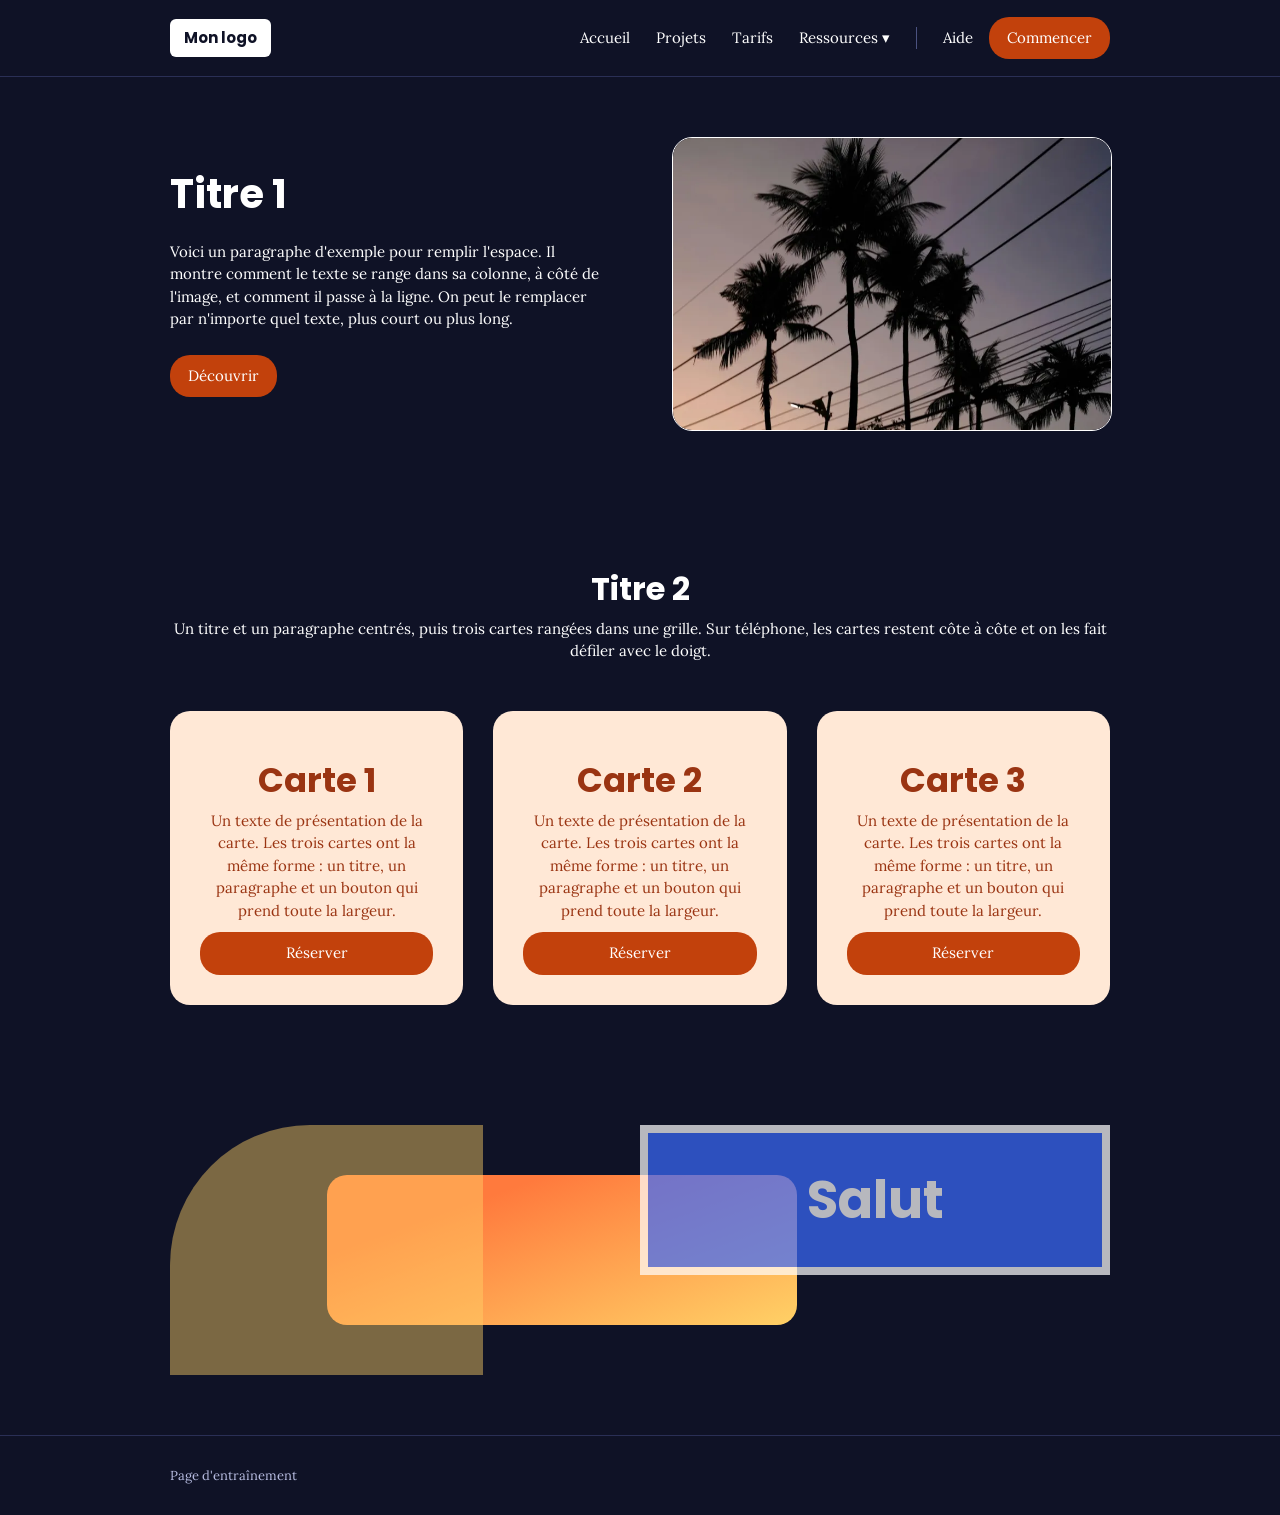
==== test/index.html @ 80c238c9 "Page cachée /test pour s'entraîner sur Webflow Co-Authored-By: Claude Opus 5.5 <noreply@anthropic.co" ====
<!DOCTYPE html>
<html lang="fr">
<head>
  <meta charset="utf-8">
  <title>Page d'entraînement</title>
  <meta name="viewport" content="width=device-width, initial-scale=1">
  <!-- Page cachée : aucun lien n'y mène, et les moteurs de recherche ne l'indexent pas. -->
  <meta name="robots" content="noindex, nofollow">
  <link href="../images/favicon.ico" rel="shortcut icon" type="image/x-icon">
  <link rel="preconnect" href="https://fonts.googleapis.com">
  <link rel="preconnect" href="https://fonts.gstatic.com" crossorigin>
  <link href="https://fonts.googleapis.com/css2?family=Lora:wght@400;700&family=Poppins:wght@700&display=swap" rel="stylesheet">
  <style>
    /* Page d'entraînement Webflow.
       Ce qu'on y pratique : Navbar (lien, menu déroulant, bouton, menu mobile), Section + Container,
       Grid à 2 et 3 colonnes, Flex vertical avec espacement, Button, Image arrondie,
       et une grille d'exercice où des blocs se chevauchent (dégradé, opacité, bordure, coin arrondi). */

    body {
      margin: 0;
      background-color: #0f1226;
      color: #ffffff;
      font-family: Lora, Georgia, serif;
      font-size: 15px;
      line-height: 1.5;
    }

    h1, h2, h3 {
      margin: 20px 0 10px;
      font-family: Poppins, Arial, sans-serif;
      font-weight: 700;
      line-height: 1.15;
    }

    h1 { font-size: 40px; }
    h2 { font-size: 32px; }
    h3 { font-size: 34px; }

    p { margin: 0 0 10px; }

    img { max-width: 100%; display: block; }

    a:focus-visible, button:focus-visible {
      outline: 2px solid #ffd166;
      outline-offset: 3px;
    }

    /* Bouton (classe de base) */
    .button {
      display: inline-block;
      padding: 10px 18px;
      border: 0;
      border-radius: 20px;
      background-color: #c2410c; /* blanc dessus : 5,2:1 */
      color: #ffffff;
      font-family: inherit;
      font-size: 15px;
      text-decoration: none;
      text-align: center;
      cursor: pointer;
    }

    .button:hover { background-color: #9a3412; }

    /* Bouton dans une carte (combo : prend toute la largeur) */
    .button.is-full { align-self: stretch; }

    .section { padding: 60px 0; }

    .container {
      max-width: 940px;
      margin: 0 auto;
      padding: 0 24px;
    }

    /* ---------- Navbar ---------- */
    .navbar {
      position: sticky;
      top: 0;
      z-index: 10;
      background-color: #0f1226;
      border-bottom: 1px solid #2a2f55;
    }

    .navbar_inner {
      display: flex;
      justify-content: space-between;
      align-items: center;
      min-height: 76px;
    }

    .navbar_logo {
      padding: 8px 14px;
      border-radius: 6px;
      background-color: #ffffff;
      color: #0f1226;
      font-family: Poppins, Arial, sans-serif;
      font-weight: 700;
      text-decoration: none;
    }

    .navbar_menu {
      display: flex;
      align-items: center;
      gap: 6px;
    }

    .nav-link {
      padding: 6px 10px;
      color: #ffffff;
      text-decoration: none;
    }

    .nav-link:hover { color: #ffd166; }

    .nav-divider {
      width: 1px;
      height: 22px;
      margin: 0 10px;
      background-color: #4b5280;
    }

    /* Menu déroulant */
    .dropdown { position: relative; }

    .dropdown_toggle {
      padding: 6px 10px;
      border: 0;
      background: none;
      color: #ffffff;
      font: inherit;
      cursor: pointer;
    }

    .dropdown_toggle::after { content: " ▾"; }

    .dropdown_list {
      position: absolute;
      top: calc(100% + 6px);
      left: 0;
      display: flex;
      flex-direction: column;
      min-width: 160px;
      padding: 8px;
      border-radius: 12px;
      background-color: #ffffff;
    }

    .dropdown_list[hidden] { display: none; }

    .dropdown_list a {
      padding: 8px 10px;
      border-radius: 6px;
      color: #0f1226;
      text-decoration: none;
    }

    .dropdown_list a:hover { background-color: #ffe8d6; }

    .menu-button {
      display: none;
      padding: 10px 12px;
      border: 1px solid #ffffff;
      border-radius: 6px;
      background: none;
      color: #ffffff;
      font: inherit;
      cursor: pointer;
    }

    /* ---------- Hero : grille à 2 colonnes ---------- */
    .grid-2 {
      display: grid;
      grid-template-columns: 1fr 1fr;
      gap: 64px;
      align-items: center;
    }

    .flex-vertical {
      display: flex;
      flex-direction: column;
      align-items: flex-start;
      gap: 24px;
    }

    .flex-vertical h1, .flex-vertical p { margin: 0; }

    .img-hero {
      width: 100%;
      height: auto;
      aspect-ratio: 3 / 2;
      object-fit: cover;
      object-position: 50% 35%;
      border: 1px solid #ffffff;
      border-radius: 20px;
    }

    /* ---------- Section centrée + cartes ---------- */
    .align-center { text-align: center; }

    .intro { margin-bottom: 48px; }

    .grid-3 {
      display: grid;
      grid-template-columns: 1fr 1fr 1fr;
      gap: 30px;
    }

    .carte {
      display: flex;
      flex-direction: column;
      align-items: center;
      padding: 30px;
      border-radius: 20px;
      background-color: #ffe8d6;
      color: #9a3412; /* 6,2:1 sur le fond de la carte */
    }

    .carte p { text-align: center; }

    /* ---------- Exercice : grille de 6 colonnes et 5 lignes, blocs qui se chevauchent ---------- */
    .grid-exercice {
      display: grid;
      grid-template-columns: repeat(6, 1fr);
      grid-template-rows: repeat(5, 50px);
    }

    .bloc-orange {
      grid-row: 2 / 5;
      grid-column: 2 / 5;
      border-radius: 20px;
      background-image: linear-gradient(160deg, #ff7a3d 25%, #ffd166);
    }

    .bloc-bleu {
      grid-row: 1 / 4;
      grid-column: 4 / 7;
      display: flex;
      justify-content: center;
      align-items: center;
      border: 8px solid #ffffff;
      background-color: #3a6bff;
      opacity: .7;
    }

    .big-txt {
      font-family: Poppins, Arial, sans-serif;
      font-size: 52px;
      font-weight: 700;
    }

    .bloc-jaune {
      grid-row: 1 / 6;
      grid-column: 1 / 3;
      border-radius: 140px 0 0 0;
      background-color: #ffd166;
      opacity: .45;
    }

    .footer {
      padding: 30px 0;
      border-top: 1px solid #2a2f55;
      color: #b7bce0;
      font-size: 13px;
    }

    /* ---------- Tablette ---------- */
    @media screen and (max-width: 991px) {
      .menu-button { display: block; }

      .navbar_menu {
        position: absolute;
        top: 100%;
        left: 0;
        right: 0;
        flex-direction: column;
        align-items: flex-start;
        padding: 16px 24px 24px;
        background-color: #0f1226;
        border-bottom: 1px solid #2a2f55;
      }

      .navbar_menu:not(.is-open) { display: none; }

      .nav-divider { width: 100%; height: 1px; margin: 8px 0; }

      .dropdown_list { position: static; margin-top: 6px; }
    }

    /* ---------- Mobile ---------- */
    @media screen and (max-width: 767px) {
      .grid-2 {
        grid-template-columns: 1fr;
        gap: 40px;
      }

      /* Les cartes défilent sur le côté */
      .grid-3 {
        grid-template-columns: 280px 280px 280px;
        overflow-x: auto;
        padding-bottom: 10px;
      }

      .big-txt { font-size: 32px; }
    }
  </style>
</head>
<body>
  <header class="navbar">
    <div class="container navbar_inner">
      <a href="#" class="navbar_logo">Mon logo</a>
      <button type="button" class="menu-button" aria-expanded="false" aria-controls="menu">Menu</button>
      <nav class="navbar_menu" id="menu" aria-label="Navigation">
        <a href="#" class="nav-link">Accueil</a>
        <a href="#" class="nav-link">Projets</a>
        <a href="#" class="nav-link">Tarifs</a>
        <div class="dropdown">
          <button type="button" class="dropdown_toggle" aria-expanded="false" aria-controls="ressources">Ressources</button>
          <div class="dropdown_list" id="ressources" hidden>
            <a href="#">Lien 1</a>
            <a href="#">Lien 2</a>
            <a href="#">Lien 3</a>
          </div>
        </div>
        <div class="nav-divider" aria-hidden="true"></div>
        <a href="#" class="nav-link">Aide</a>
        <a href="#" class="button">Commencer</a>
      </nav>
    </div>
  </header>

  <main>
    <section class="section">
      <div class="container grid-2">
        <div class="flex-vertical">
          <h1>Titre 1</h1>
          <p>Voici un paragraphe d'exemple pour remplir l'espace. Il montre comment le texte se range dans sa colonne, à côté de l'image, et comment il passe à la ligne. On peut le remplacer par n'importe quel texte, plus court ou plus long.</p>
          <a href="#" class="button">Découvrir</a>
        </div>
        <img src="../images/test-palmiers.webp" width="800" height="1201" alt="Des palmiers en silhouette au coucher du soleil, traversés par des fils électriques" class="img-hero">
      </div>
    </section>

    <section class="section">
      <div class="container">
        <h2 class="align-center">Titre 2</h2>
        <p class="align-center intro">Un titre et un paragraphe centrés, puis trois cartes rangées dans une grille. Sur téléphone, les cartes restent côte à côte et on les fait défiler avec le doigt.</p>
        <div class="grid-3">
          <div class="carte">
            <h3>Carte 1</h3>
            <p>Un texte de présentation de la carte. Les trois cartes ont la même forme : un titre, un paragraphe et un bouton qui prend toute la largeur.</p>
            <a href="#" class="button is-full">Réserver</a>
          </div>
          <div class="carte">
            <h3>Carte 2</h3>
            <p>Un texte de présentation de la carte. Les trois cartes ont la même forme : un titre, un paragraphe et un bouton qui prend toute la largeur.</p>
            <a href="#" class="button is-full">Réserver</a>
          </div>
          <div class="carte">
            <h3>Carte 3</h3>
            <p>Un texte de présentation de la carte. Les trois cartes ont la même forme : un titre, un paragraphe et un bouton qui prend toute la largeur.</p>
            <a href="#" class="button is-full">Réserver</a>
          </div>
        </div>
      </div>
    </section>

    <section class="section">
      <div class="container">
        <div class="grid-exercice" aria-hidden="true">
          <div class="bloc-orange"></div>
          <div class="bloc-bleu"><div class="big-txt">Salut</div></div>
          <div class="bloc-jaune"></div>
        </div>
      </div>
    </section>
  </main>

  <footer class="footer">
    <div class="container">Page d'entraînement</div>
  </footer>

  <script>
    // Ce que Webflow fait tout seul : ouvrir le menu mobile et le menu déroulant.
    (function () {
      function toggle(bouton, cible, ouvrir) {
        var open = typeof ouvrir === 'boolean' ? ouvrir : bouton.getAttribute('aria-expanded') !== 'true';
        bouton.setAttribute('aria-expanded', open ? 'true' : 'false');
        return open;
      }

      var menuBtn = document.querySelector('.menu-button');
      var menu = document.getElementById('menu');
      menuBtn.addEventListener('click', function () {
        menu.classList.toggle('is-open', toggle(menuBtn, menu));
      });

      var ddBtn = document.querySelector('.dropdown_toggle');
      var ddList = document.getElementById('ressources');
      ddBtn.addEventListener('click', function () {
        ddList.hidden = !toggle(ddBtn, ddList);
      });
      document.addEventListener('click', function (e) {
        if (!e.target.closest('.dropdown')) { ddList.hidden = true; toggle(ddBtn, ddList, false); }
      });
      document.addEventListener('keydown', function (e) {
        if (e.key === 'Escape' && !ddList.hidden) { ddList.hidden = true; toggle(ddBtn, ddList, false); ddBtn.focus(); }
      });
    })();
  </script>
</body>
</html>
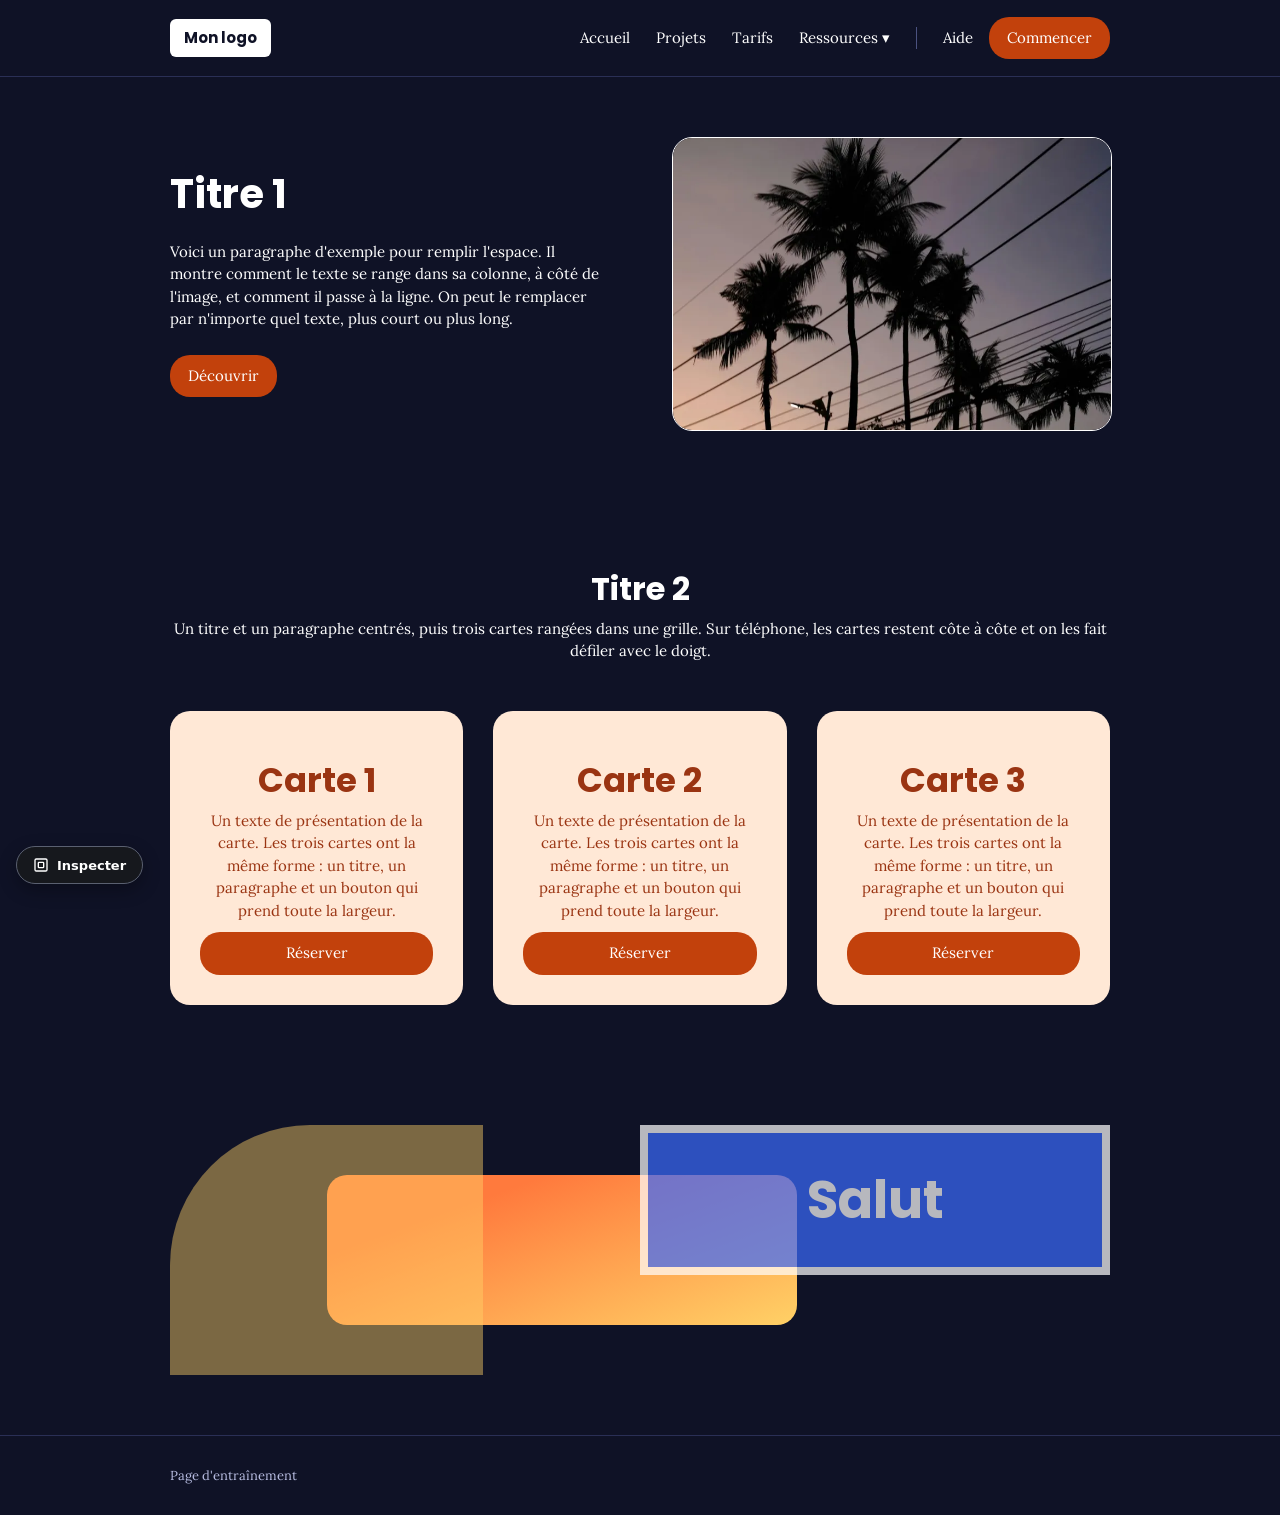
==== commit f18bad19: "Inspecteur pour les cours : bouton flottant, marges, padding et distances Co-Authored-By: Claude Opu" ====
--- a/test/index.html
+++ b/test/index.html
@@ -408,5 +408,6 @@
       });
     })();
   </script>
+  <script src="../inspect.js" defer></script>
 </body>
 </html>
